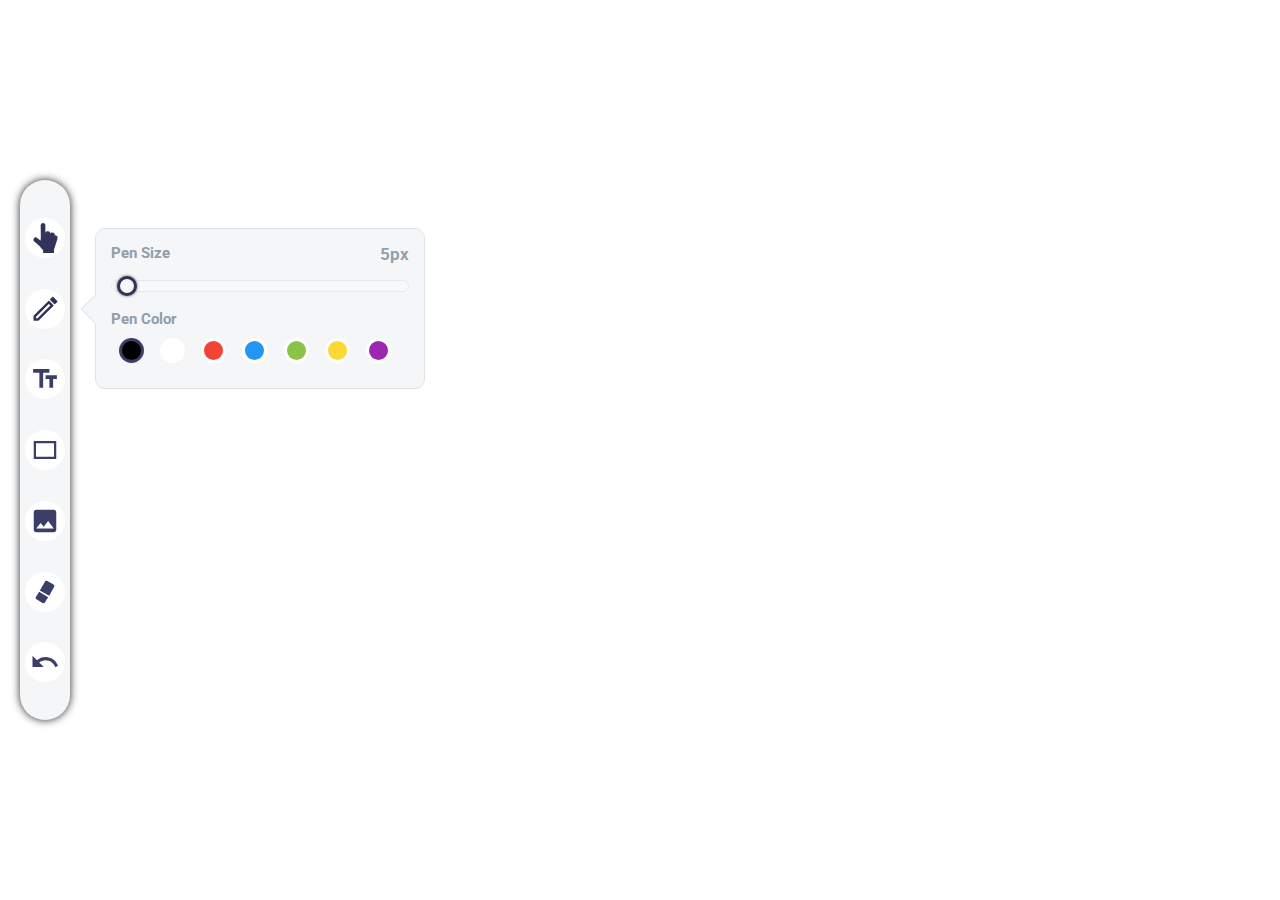
==== html/app.html @ d3e67ced "Still making the app" ====
<!DOCTYPE html>
<html lang="en">

<head>
      <meta charset="UTF-8">
      <meta http-equiv="X-UA-Compatible" content="IE=edge">
      <meta name="viewport" content="width=device-width, initial-scale=1.0">
      <link rel="shortcut icon" href="../resource/logo.ico" type="image/x-icon">
      <link rel="stylesheet" href="../css/app.css">
      <title>My Board</title>
</head>

<body>
      <div class="toolbar">
            <div class="pointer" data-name="pointer">
                  <div class="img"></div>
                  <span class="placeholder">pointer</span>
            </div>
            <div class="pen" data-name="pen">
                  <div class="img"></div>
                  <span class="placeholder">pen</span>
                  <div class="option">
                        <div class="size">
                              <div>
                                    <h2>Pen Size</h2>
                                    <span id="value">5px</span>
                              </div>
                              <input type="range" value="4" id="size" min="4" max="30">
                        </div>
                        <div class="color">
                              <h2>Pen Color</h2>
                              <div>
                                    <span id="black" class="slected"></span>
                                    <span id="white"></span>
                                    <span id="red"></span>
                                    <span id="blue"></span>
                                    <span id="green"></span>
                                    <span id="yellow"></span>
                                    <span id="purple"></span>
                              </div>
                        </div>
                  </div>
            </div>
            <div class="text" data-name="text">
                  <div class="img"></div>
                  <span class="placeholder">text</span>
                  <!-- <div class="option">
                        <div class="size">
                              <h2>Text Size</h2>
                              <span id="value">5px</span>
                              <input type="range" value="1" id="size">
                        </div>
                        <div class="color">
                              <h2>Text Color</h2>
                              <span id="red"></span>
                              <span id="blue"></span>
                              <span id="green"></span>
                              <span id="yellow"></span>
                              <span id="purple"></span>
                              <span id="white"></span>
                              <span id="black"></span>
                        </div>
                  </div> -->
            </div>
            <div class="shapes" data-name="shapes">
                  <div class="img"></div>
                  <span class="placeholder">shapes</span>
            </div>
            <div class="image" data-name="image">
                  <div class="img"></div>
                  <span class="placeholder">image</span>
            </div>
            <div class="eraser" data-name="eraser">
                  <div class="img"></div>
                  <span class="placeholder">eraser</span>
                  <!-- <div class="option">
                        <div class="size">
                              <h2>Eraser Size</h2>
                              <span id="value">5px</span>
                              <input type="range" value="1" id="size">
                        </div>
                        <div class="clear">Clear Page</div>
                  </div> -->
            </div>
            <div class="undo" data-name="undo">
                  <div class="img"></div>
                  <span class="placeholder">undo</span>
            </div>
      </div>
      <div class="container">
            <div class="cvs-bg"></div>
            <canvas></canvas>
      </div>
      <script src="../script/app.js"></script>
</body>

</html>
---- css/app.css ----
@import url('https://fonts.googleapis.com/css2?family=Poppins:wght@200;300;400;500;600;700&family=Roboto:wght@300;400;500;600&display=swap');

* {
      margin: 0%;
      padding: 0%;
      box-sizing: border-box;
      font-family: 'Roboto', sans-serif;
      transition: 0.25s ease-in-out;
      user-select: none;
}

body {
      height: 100vh;
      width: 100vw;
}

div.container {
      position: absolute;
      top: 0;
      left: 0;
}

canvas,
div.cvs-bg {
      position: absolute;
      top: 0;
      left: 0;
}

div.toolbar {
      position: absolute;
      z-index: 100;
      height: 60vh;
      margin: 20vh 20px;
      border-radius: 50px;
      padding: 10px 5px;
      display: flex;
      flex-direction: column;
      justify-content: space-evenly;
      box-shadow: 0px 0px 9px 0px #282828;
      background: #f4f6f8;
}

div.toolbar>div {
      width: 40px;
      height: 40px;
      background: #ffffff;
      border-radius: 50px;
      margin: 3px 0px;
      cursor: pointer;
      display: flex;
      justify-content: center;
      align-items: center;
}

div.toolbar>div:hover {
      background: #3b3e66;
}

div.toolbar>div>div.img {
      background-size: contain;
      background-repeat: no-repeat;
      background-position: center;
      height: 30px;
      width: 30px;
}

div.pointer div.img {
      background: url(../resource/app/blue/pointer.svg);
}

div.pen div.img {
      background: url(../resource/app/blue/pen.svg);
}

div.text div.img {
      background: url(../resource/app/blue/text.svg);
}

div.shapes div.img {
      background: url(../resource/app/blue/shapes.svg);
}

div.image div.img {
      background: url(../resource/app/blue/image.svg);
}

div.eraser div.img {
      background: url(../resource/app/blue/eraser.svg);
}

div.undo div.img {
      background: url(../resource/app/blue/undo.svg);
}

div.pointer>span.placeholder,
div.pen>span.placeholder,
div.text>span.placeholder,
div.shapes>span.placeholder,
div.image>span.placeholder,
div.eraser>span.placeholder,
div.undo>span.placeholder {
      position: absolute;
      left: 150%;
      background: #555555;
      padding: 5px;
      border-radius: 3px;
      color: #ffffff;
      text-transform: capitalize;
      visibility: hidden;
}

div.option {
      position: absolute;
      left: 150%;
      background: #f4f6f8;
      padding: 15px;
      border-radius: 10px;
      color: #919eab;
      font-weight: 500;
      text-transform: capitalize;
      font-size: 17px;
      border: 0.5px solid #dfe3e6;
      width: 330px;
      cursor: default;
}

div.option::after {
      content: '';
      transform: translate(-53%, -50%) rotate(45deg);
      position: absolute;
      height: 20px;
      width: 20px;
      background: #f4f6f8;
      top: 50%;
      left: 0;
      border: 0.5px solid #dfe3e6;
      border-top: 0px;
      border-right: 0px;
}

div.option h2 {
      font-size: 15px;
      display: inline-block;
}

div.option span#value {
      font-weight: 600;
}

div.size>div:not(div.color) {
      display: flex;
      justify-content: space-between;
}

div.size input {
      width: 100%;
      cursor: pointer;
      appearance: none;
      border-radius: 50px;
      background: #f8f9fa;
      border: 1px solid #e7e8ea;
      padding: 5px;
      height: 11px;
      margin: 16px 0px;
}

div.size input::-webkit-slider-thumb {
      -webkit-appearance: none;
      background: #f4f6f8;
      height: 20px;
      width: 20px;
      border-radius: 20px;
      border: 3px solid #32325d;
      box-shadow: 0px 0px 3px 0px #555555;
}

div.color div {
      margin: 5px;
      margin-left: 0px;
      padding: 5px;
      padding-left: 0px;
      display: flex;
      justify-content: space-around;
}

div.color span {
      height: 25px;
      width: 25px;
      border: 3px solid #ffffff;
      border-radius: 50px;
      cursor: pointer;
}

div.color span:hover {
      border: 3px solid #3b3e664f;
}

div.color span.slected {
      border: 3px solid #3b3e66;
}
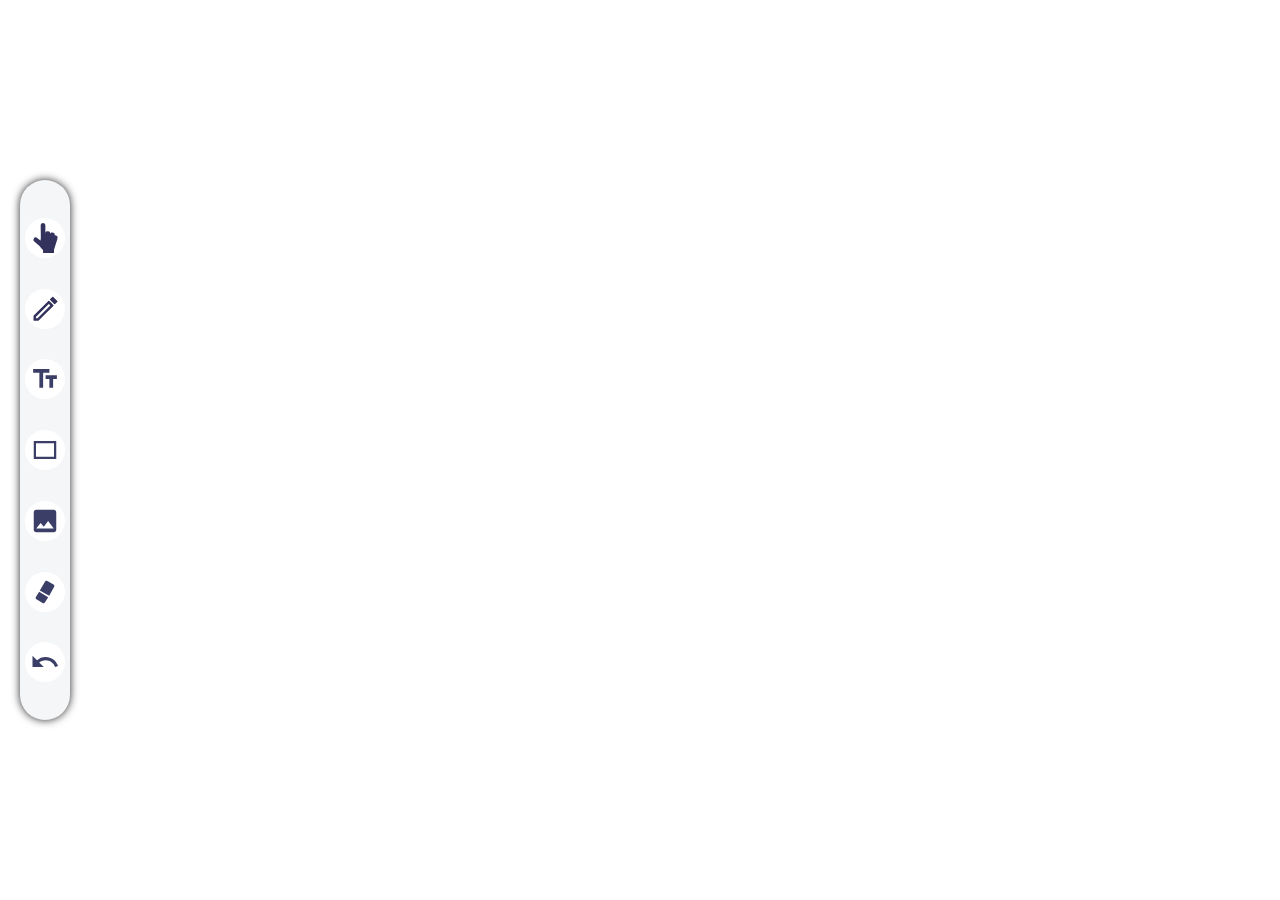
==== commit 352095fe: "now change colour while using pen" ====
--- a/html/app.html
+++ b/html/app.html
@@ -30,10 +30,10 @@
                         <div class="color">
                               <h2>Pen Color</h2>
                               <div>
-                                    <span id="black" class="slected"></span>
+                                    <span id="black"></span>
                                     <span id="white"></span>
                                     <span id="red"></span>
-                                    <span id="blue"></span>
+                                    <span id="blue" class="slected"></span>
                                     <span id="green"></span>
                                     <span id="yellow"></span>
                                     <span id="purple"></span>
@@ -44,23 +44,27 @@
             <div class="text" data-name="text">
                   <div class="img"></div>
                   <span class="placeholder">text</span>
-                  <!-- <div class="option">
+                  <div class="option">
                         <div class="size">
-                              <h2>Text Size</h2>
-                              <span id="value">5px</span>
-                              <input type="range" value="1" id="size">
+                              <div>
+                                    <h2>Text Size</h2>
+                                    <span id="value">5px</span>
+                              </div>
+                              <input type="range" value="4" id="size" min="4" max="30">
                         </div>
                         <div class="color">
                               <h2>Text Color</h2>
-                              <span id="red"></span>
-                              <span id="blue"></span>
-                              <span id="green"></span>
-                              <span id="yellow"></span>
-                              <span id="purple"></span>
-                              <span id="white"></span>
-                              <span id="black"></span>
+                              <div>
+                                    <span id="black"></span>
+                                    <span id="white"></span>
+                                    <span id="red"></span>
+                                    <span id="blue" class="slected"></span>
+                                    <span id="green"></span>
+                                    <span id="yellow"></span>
+                                    <span id="purple"></span>
+                              </div>
                         </div>
-                  </div> -->
+                  </div>
             </div>
             <div class="shapes" data-name="shapes">
                   <div class="img"></div>
@@ -73,14 +77,16 @@
             <div class="eraser" data-name="eraser">
                   <div class="img"></div>
                   <span class="placeholder">eraser</span>
-                  <!-- <div class="option">
+                  <div class="option">
                         <div class="size">
-                              <h2>Eraser Size</h2>
-                              <span id="value">5px</span>
-                              <input type="range" value="1" id="size">
+                              <div>
+                                    <h2>Eraser Size</h2>
+                                    <span id="value">5px</span>
+                              </div>
+                              <input type="range" value="4" id="size" min="4" max="30">
                         </div>
                         <div class="clear">Clear Page</div>
-                  </div> -->
+                  </div>
             </div>
             <div class="undo" data-name="undo">
                   <div class="img"></div>
--- a/css/app.css
+++ b/css/app.css
@@ -123,6 +123,7 @@
       border: 0.5px solid #dfe3e6;
       width: 330px;
       cursor: default;
+      display: none;
 }
 
 div.option::after {
@@ -194,8 +195,30 @@
 
 div.color span:hover {
       border: 3px solid #3b3e664f;
+      transform: scale(1.2);
 }
 
 div.color span.slected {
       border: 3px solid #3b3e66;
+}
+
+div.option div.clear {
+      padding: 11px;
+      margin: 10px;
+      width: fit-content;
+      background: #1eb270;
+      color: #ffffff;
+      font-weight: 400;
+      font-size: 16px;
+      border-radius: 8px;
+}
+
+div.option div.clear:hover {
+      opacity: 0.85;
+      cursor: pointer;
+}
+
+div.option div.clear:active {
+      opacity: 0.85;
+      transform: scale(1.1);
 }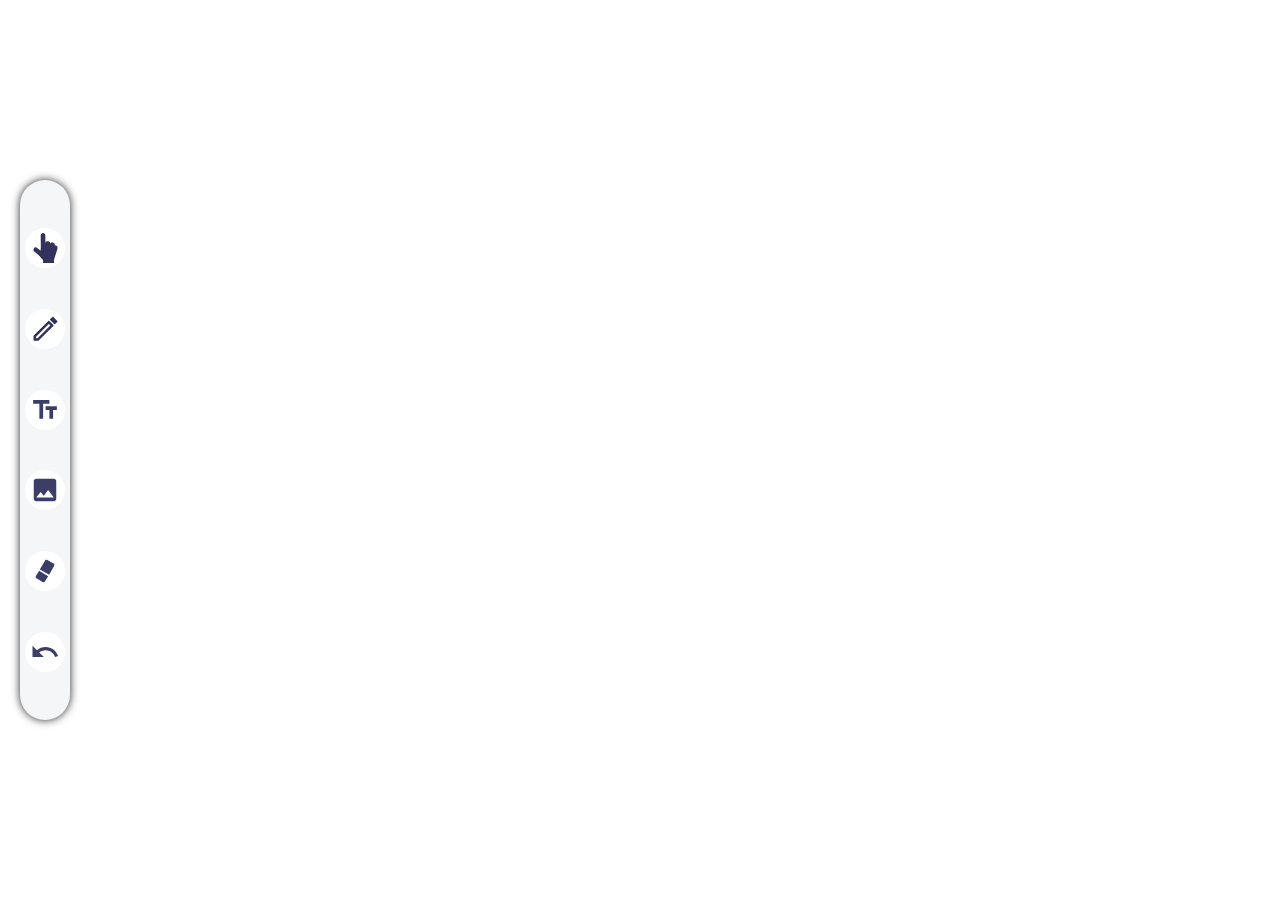
==== commit a2eadaa2: "Made working of eraser and pen can change size'" ====
--- a/html/app.html
+++ b/html/app.html
@@ -23,7 +23,7 @@
                         <div class="size">
                               <div>
                                     <h2>Pen Size</h2>
-                                    <span id="value">5px</span>
+                                    <span id="value">4px</span>
                               </div>
                               <input type="range" value="4" id="size" min="4" max="30">
                         </div>
@@ -48,7 +48,7 @@
                         <div class="size">
                               <div>
                                     <h2>Text Size</h2>
-                                    <span id="value">5px</span>
+                                    <span id="value">4px</span>
                               </div>
                               <input type="range" value="4" id="size" min="4" max="30">
                         </div>
@@ -66,10 +66,6 @@
                         </div>
                   </div>
             </div>
-            <div class="shapes" data-name="shapes">
-                  <div class="img"></div>
-                  <span class="placeholder">shapes</span>
-            </div>
             <div class="image" data-name="image">
                   <div class="img"></div>
                   <span class="placeholder">image</span>
@@ -81,9 +77,9 @@
                         <div class="size">
                               <div>
                                     <h2>Eraser Size</h2>
-                                    <span id="value">5px</span>
+                                    <span id="value">10px</span>
                               </div>
-                              <input type="range" value="4" id="size" min="4" max="30">
+                              <input type="range" value="10" id="size" min="10" max="40">
                         </div>
                         <div class="clear">Clear Page</div>
                   </div>
@@ -96,6 +92,7 @@
       <div class="container">
             <div class="cvs-bg"></div>
             <canvas></canvas>
+            <div class="erase"></div>
       </div>
       <script src="../script/app.js"></script>
 </body>
--- a/css/app.css
+++ b/css/app.css
@@ -12,10 +12,12 @@
 body {
       height: 100vh;
       width: 100vw;
+      overflow: hidden;
+      -webkit-overflow-scrolling: none;
 }
 
 div.container {
-      position: absolute;
+      position: relative;
       top: 0;
       left: 0;
 }
@@ -25,6 +27,19 @@
       position: absolute;
       top: 0;
       left: 0;
+      z-index: 2;
+}
+
+div.container div.erase {
+      position: absolute;
+      top: 0;
+      left: 0;
+      background: #ffffff;
+      border: 1px solid #000000;
+      height: 10px;
+      width: 10px;
+      display: none;
+      transition: 0s top linear, 0s left linear;
 }
 
 div.toolbar {
@@ -77,10 +92,6 @@
       background: url(../resource/app/blue/text.svg);
 }
 
-div.shapes div.img {
-      background: url(../resource/app/blue/shapes.svg);
-}
-
 div.image div.img {
       background: url(../resource/app/blue/image.svg);
 }
@@ -96,7 +107,6 @@
 div.pointer>span.placeholder,
 div.pen>span.placeholder,
 div.text>span.placeholder,
-div.shapes>span.placeholder,
 div.image>span.placeholder,
 div.eraser>span.placeholder,
 div.undo>span.placeholder {
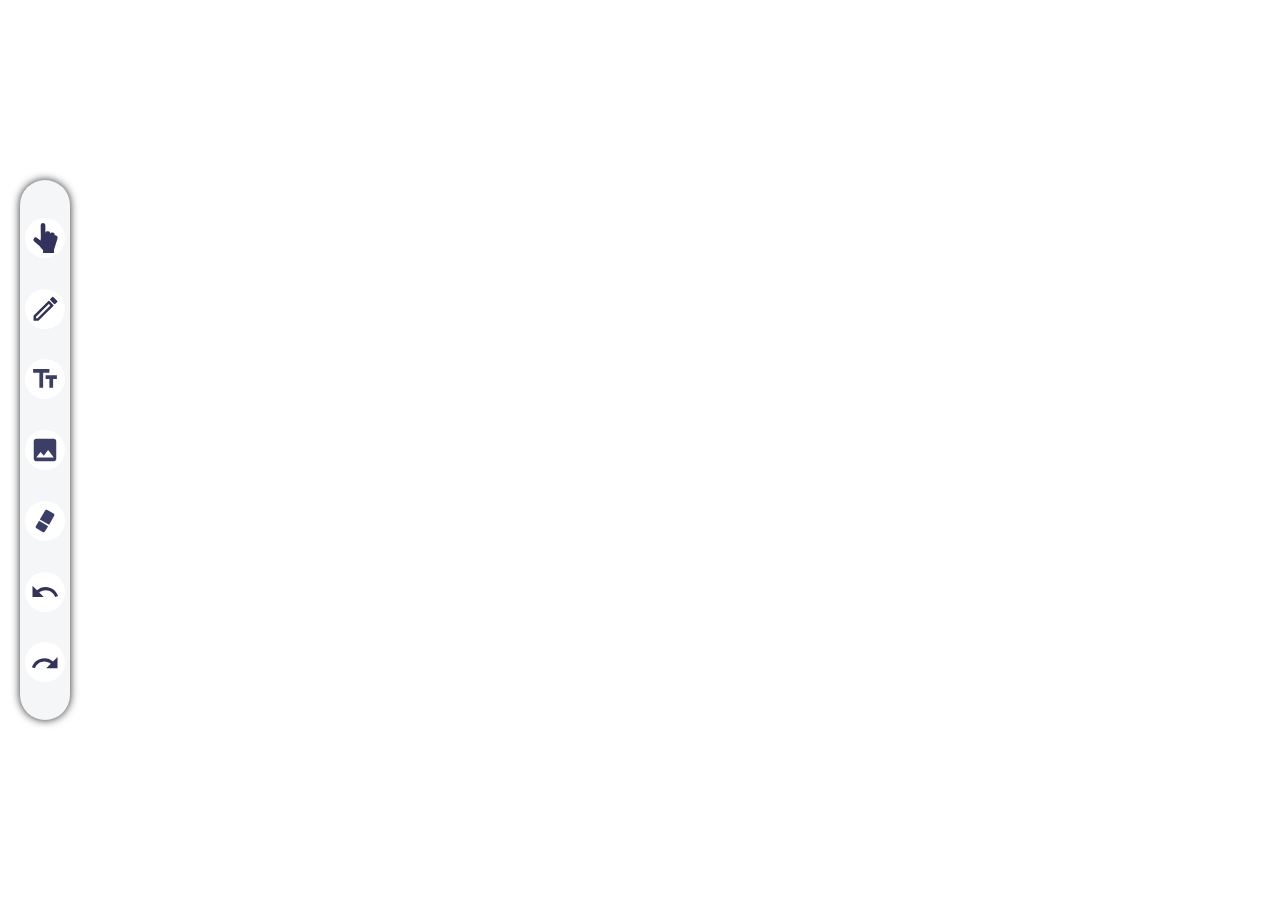
==== commit 612052c1: "Now you can undo and redo" ====
--- a/html/app.html
+++ b/html/app.html
@@ -62,6 +62,7 @@
                                     <span id="green"></span>
                                     <span id="yellow"></span>
                                     <span id="purple"></span>
+                                    <input type="color" name="" id="">
                               </div>
                         </div>
                   </div>
@@ -88,6 +89,10 @@
                   <div class="img"></div>
                   <span class="placeholder">undo</span>
             </div>
+            <div class="redo" data-name="redo">
+                  <div class="img"></div>
+                  <span class="placeholder">redo</span>
+            </div>
       </div>
       <div class="container">
             <div class="cvs-bg"></div>
--- a/css/app.css
+++ b/css/app.css
@@ -104,12 +104,17 @@
       background: url(../resource/app/blue/undo.svg);
 }
 
+div.redo div.img {
+      background: url(../resource/app/blue/redo.svg);
+}
+
 div.pointer>span.placeholder,
 div.pen>span.placeholder,
 div.text>span.placeholder,
 div.image>span.placeholder,
 div.eraser>span.placeholder,
-div.undo>span.placeholder {
+div.undo>span.placeholder,
+div.redo>span.placeholder {
       position: absolute;
       left: 150%;
       background: #555555;
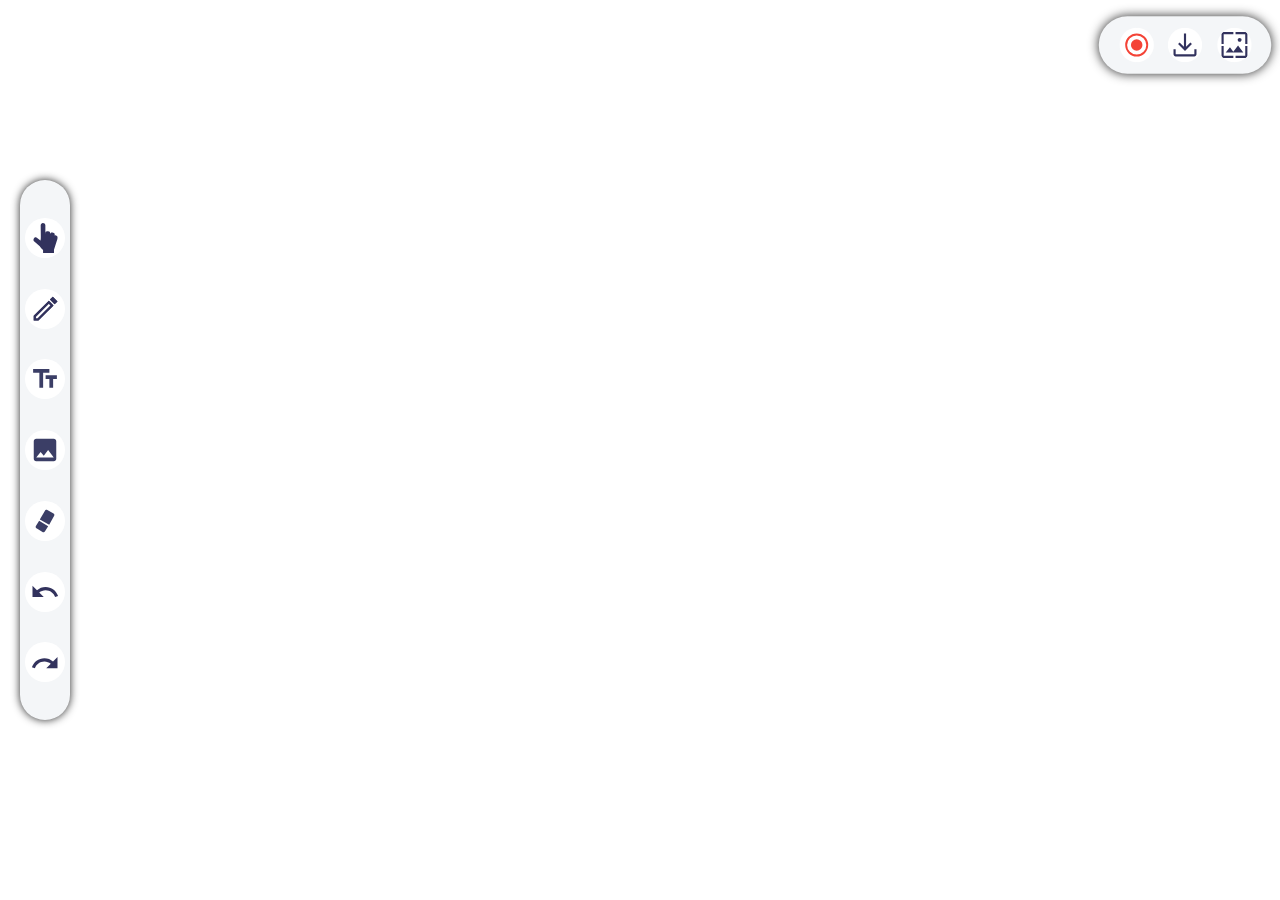
==== commit 6cca451f: "Now you can download the canvas as an image video recording is stil not completed" ====
--- a/html/app.html
+++ b/html/app.html
@@ -94,10 +94,46 @@
                   <span class="placeholder">redo</span>
             </div>
       </div>
+      <div class="other-tool">
+            <div class="record"></div>
+            <div class="down-img"></div>
+            <div class="bg"></div>
+      </div>
+      <div class="download-content-img">
+            <div class="close">
+                  <span></span>
+                  <span></span>
+            </div>
+            <img src>
+            <div class="dow-opt">
+                  <span class="download">Download</span>
+                  <div class="select">
+                        <div class="selected">
+                              <span>png</span>
+                              <div class="expand"></div>
+                        </div>
+                        <div class="option-img">
+                              <span>png</span>
+                              <span>jpg</span>
+                              <span>jpeg</span>
+                              <span>webp</span>
+                        </div>
+                  </div>
+            </div>
+      </div>
+      <div class="download-content-video">
+            <div class="close">
+                  <span></span>
+                  <span></span>
+            </div>
+            <video src controls></video>
+            <span class="download">Download</span>
+      </div>
       <div class="container">
             <div class="cvs-bg"></div>
             <canvas></canvas>
             <div class="erase"></div>
+            <div class="pointer"></div>
       </div>
       <script src="../script/app.js"></script>
 </body>
--- a/css/app.css
+++ b/css/app.css
@@ -236,4 +236,208 @@
 div.option div.clear:active {
       opacity: 0.85;
       transform: scale(1.1);
+}
+
+div.other-tool {
+      position: absolute;
+      z-index: 100;
+      width: 150px;
+      margin: 20px 0px;
+      border-radius: 50px;
+      padding: 10px 5px;
+      display: flex;
+      justify-content: space-evenly;
+      align-items: center;
+      box-shadow: 0px 0px 9px 0px #282828;
+      background: #f4f6f8;
+      right: 20px;
+      transform: scale(1.15);
+}
+
+div.other-tool div {
+      position: relative;
+      height: 30px;
+      width: 30px;
+      background: #ffffff;
+      background-size: contain;
+      background-repeat: no-repeat;
+      background-position: center;
+      border-radius: 15px;
+      cursor: pointer;
+}
+
+div.other-tool div.record {
+      background-image: url(../resource/app/norm/rec.svg);
+}
+
+div.other-tool div.down-img {
+      background-image: url(../resource/app/norm/download.svg);
+}
+
+div.other-tool div.bg {
+      background-image: url(../resource/app/norm/bg.svg);
+}
+
+div.other-tool div::after {
+      content: '';
+      position: absolute;
+      height: 0%;
+      width: 0%;
+      top: 50%;
+      left: 50%;
+      transform: translate(-50%, -50%);
+      border-radius: 50px;
+      transition: 0.25s linear;
+}
+
+div.other-tool div:active::after {
+      height: 100%;
+      width: 100%;
+      background: #c2c2c238;
+}
+
+div.download-content-img,
+div.download-content-video {
+      height: 80vh;
+      width: 80vw;
+      position: absolute;
+      top: 50%;
+      left: 50%;
+      transform: translate(-50%, -50%);
+      padding: 25px;
+      border-radius: 10px;
+      background: #efefef;
+      z-index: 100;
+      box-shadow: 0px 0px 20px 0px #282828;
+      display: flex;
+      justify-content: space-around;
+      align-items: center;
+      flex-wrap: wrap;
+      display: none;
+}
+
+div.download-content-img img,
+video {
+      width: 90%;
+      height: 80%;
+      margin: 0% 10%;
+}
+
+div.close {
+      height: 40px;
+      width: 40px;
+      position: relative;
+      right: -47%;
+      margin: 0px 0px 8px 0px;
+      cursor: pointer;
+}
+
+div.close span {
+      position: absolute;
+      width: 100%;
+      height: 3.5px;
+      background: #ffffff;
+}
+
+div.close span:nth-child(1) {
+      transform: rotate(45deg);
+}
+
+div.close span:nth-child(2) {
+      transform: rotate(-45deg);
+}
+
+div.close:hover span:nth-child(1) {
+      transform: rotate(-45deg);
+}
+
+div.close:hover span:nth-child(2) {
+      transform: rotate(45deg);
+}
+
+div.close:hover span {
+      background: #f44336;
+}
+
+div.close:active {
+      transform: scale(0.95);
+}
+
+div.dow-opt {
+      width: 100%;
+      display: flex;
+      justify-content: space-around;
+      align-items: center;
+}
+
+div.dow-opt>span,
+div.download-content-video>span {
+      padding: 15px;
+      border-radius: 8px;
+      background: #2196f3;
+      color: #ffffff;
+      cursor: pointer;
+}
+
+div.dow-opt>span:hover,
+div.download-content-video>span:hover {
+      background: #54a8ed;
+}
+
+div.dow-opt>span:active,
+div.download-content-video>span:active {
+      transform: scale(0.95);
+}
+
+div.download-content-img div.select {
+      cursor: pointer;
+      transform: translateY(-50%);
+      text-transform: capitalize;
+}
+
+div.download-content-img div.selected {
+      background: #2196f3;
+      color: #ffffff;
+      font-weight: 500;
+      padding: 5px;
+      border-radius: 2px;
+      display: flex;
+      justify-content: space-between;
+      position: relative;
+      width: 120px;
+}
+
+div.selected:hover {
+      background: #4c9ee1 !important;
+}
+
+div.select div.expand {
+      background-image: url(../resource/app/norm/expand.svg);
+      background-size: contain;
+      background-repeat: no-repeat;
+      background-position: center;
+      padding: 10px;
+      transition: 0.35s linear;
+}
+
+div.expand.open {
+      transform: rotateX(180deg);
+}
+
+div.select div.option-img {
+      display: flex;
+      flex-wrap: wrap;
+      position: absolute;
+      width: 120px;
+      visibility: hidden;
+}
+
+div.option-img span {
+      width: 100%;
+      background: #03A9F4;
+      color: #ffffff;
+      display: flex;
+      height: 28px;
+      align-items: center;
+      padding: 7px;
 }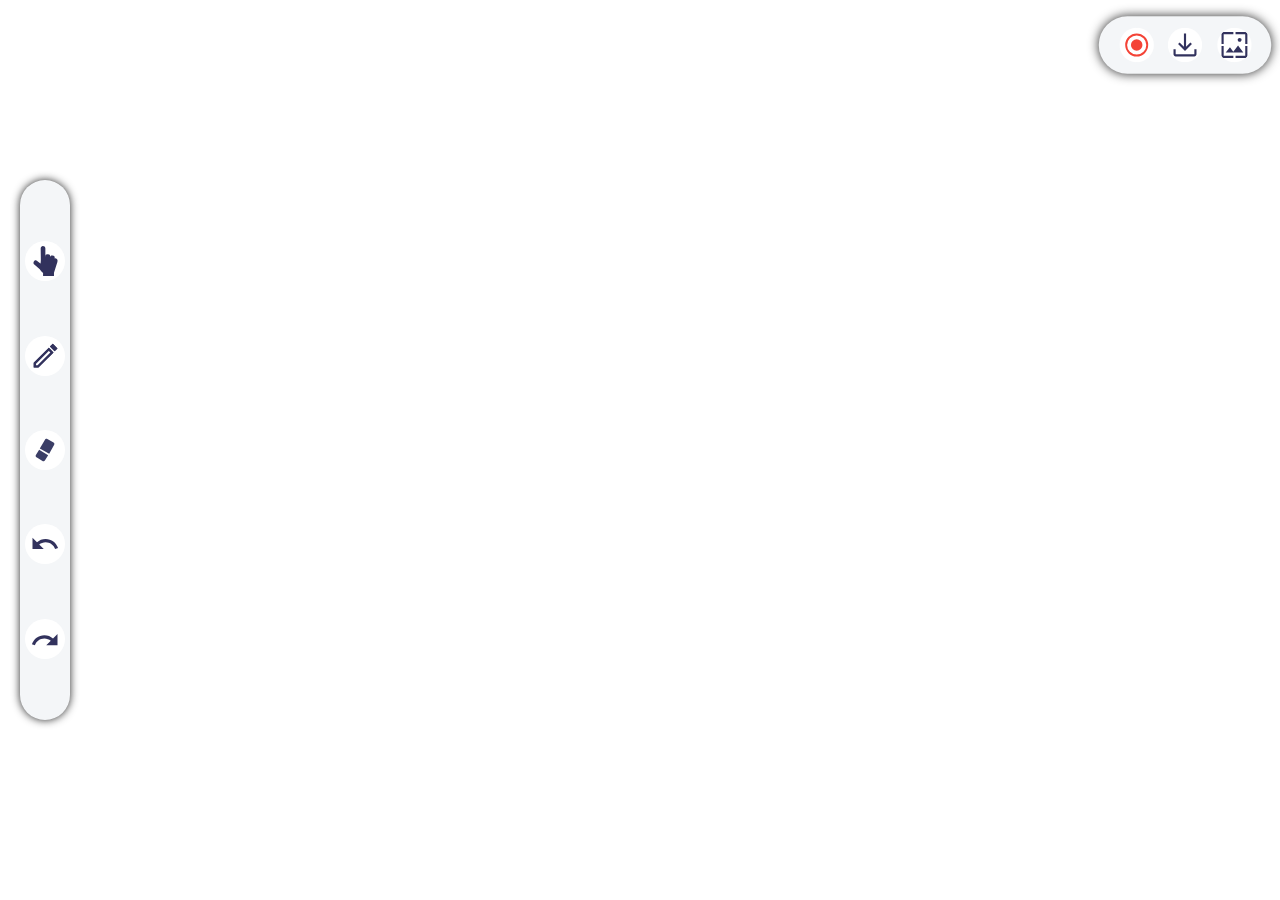
==== commit ef79c5f5: "Now You can record too" ====
--- a/html/app.html
+++ b/html/app.html
@@ -41,36 +41,6 @@
                         </div>
                   </div>
             </div>
-            <div class="text" data-name="text">
-                  <div class="img"></div>
-                  <span class="placeholder">text</span>
-                  <div class="option">
-                        <div class="size">
-                              <div>
-                                    <h2>Text Size</h2>
-                                    <span id="value">4px</span>
-                              </div>
-                              <input type="range" value="4" id="size" min="4" max="30">
-                        </div>
-                        <div class="color">
-                              <h2>Text Color</h2>
-                              <div>
-                                    <span id="black"></span>
-                                    <span id="white"></span>
-                                    <span id="red"></span>
-                                    <span id="blue" class="slected"></span>
-                                    <span id="green"></span>
-                                    <span id="yellow"></span>
-                                    <span id="purple"></span>
-                                    <input type="color" name="" id="">
-                              </div>
-                        </div>
-                  </div>
-            </div>
-            <div class="image" data-name="image">
-                  <div class="img"></div>
-                  <span class="placeholder">image</span>
-            </div>
             <div class="eraser" data-name="eraser">
                   <div class="img"></div>
                   <span class="placeholder">eraser</span>
@@ -129,6 +99,208 @@
             <video src controls></video>
             <span class="download">Download</span>
       </div>
+      <div class="background">
+            <div class="close">
+                  <span></span>
+                  <span></span>
+            </div>
+            <div>
+                  <div class="bg1">
+                        <span class="circle-grp">
+                              <span class="circle"></span>
+                              <span class="circle"></span>
+                              <span class="circle"></span>
+                              <span class="circle"></span>
+                              <span class="circle"></span>
+                              <span class="circle"></span>
+                              <span class="circle"></span>
+                              <span class="circle"></span>
+                        </span>
+                        <span class="circle-grp">
+                              <span class="circle"></span>
+                              <span class="circle"></span>
+                              <span class="circle"></span>
+                              <span class="circle"></span>
+                              <span class="circle"></span>
+                              <span class="circle"></span>
+                              <span class="circle"></span>
+                              <span class="circle"></span>
+                        </span>
+                        <span class="circle-grp">
+                              <span class="circle"></span>
+                              <span class="circle"></span>
+                              <span class="circle"></span>
+                              <span class="circle"></span>
+                              <span class="circle"></span>
+                              <span class="circle"></span>
+                              <span class="circle"></span>
+                              <span class="circle"></span>
+                        </span>
+                        <span class="circle-grp">
+                              <span class="circle"></span>
+                              <span class="circle"></span>
+                              <span class="circle"></span>
+                              <span class="circle"></span>
+                              <span class="circle"></span>
+                              <span class="circle"></span>
+                              <span class="circle"></span>
+                              <span class="circle"></span>
+                        </span>
+                        <span class="circle-grp">
+                              <span class="circle"></span>
+                              <span class="circle"></span>
+                              <span class="circle"></span>
+                              <span class="circle"></span>
+                              <span class="circle"></span>
+                              <span class="circle"></span>
+                              <span class="circle"></span>
+                              <span class="circle"></span>
+                        </span>
+                        <span class="circle-grp">
+                              <span class="circle"></span>
+                              <span class="circle"></span>
+                              <span class="circle"></span>
+                              <span class="circle"></span>
+                              <span class="circle"></span>
+                              <span class="circle"></span>
+                              <span class="circle"></span>
+                              <span class="circle"></span>
+                        </span>
+                  </div>
+                  <div class="bg2">
+                        <span class="square-grp">
+                              <span class="square"></span>
+                              <span class="square"></span>
+                              <span class="square"></span>
+                              <span class="square"></span>
+                              <span class="square"></span>
+                              <span class="square"></span>
+                              <span class="square"></span>
+                              <span class="square"></span>
+                        </span>
+                        <span class="square-grp">
+                              <span class="square"></span>
+                              <span class="square"></span>
+                              <span class="square"></span>
+                              <span class="square"></span>
+                              <span class="square"></span>
+                              <span class="square"></span>
+                              <span class="square"></span>
+                              <span class="square"></span>
+                        </span>
+                        <span class="square-grp">
+                              <span class="square"></span>
+                              <span class="square"></span>
+                              <span class="square"></span>
+                              <span class="square"></span>
+                              <span class="square"></span>
+                              <span class="square"></span>
+                              <span class="square"></span>
+                              <span class="square"></span>
+                        </span>
+                        <span class="square-grp">
+                              <span class="square"></span>
+                              <span class="square"></span>
+                              <span class="square"></span>
+                              <span class="square"></span>
+                              <span class="square"></span>
+                              <span class="square"></span>
+                              <span class="square"></span>
+                              <span class="square"></span>
+                        </span>
+                        <span class="square-grp">
+                              <span class="square"></span>
+                              <span class="square"></span>
+                              <span class="square"></span>
+                              <span class="square"></span>
+                              <span class="square"></span>
+                              <span class="square"></span>
+                              <span class="square"></span>
+                              <span class="square"></span>
+                        </span>
+                        <span class="square-grp">
+                              <span class="square"></span>
+                              <span class="square"></span>
+                              <span class="square"></span>
+                              <span class="square"></span>
+                              <span class="square"></span>
+                              <span class="square"></span>
+                              <span class="square"></span>
+                              <span class="square"></span>
+                        </span>
+                  </div>
+                  <div class="bg3">
+                        <span class="line-grp">
+                              <span class="line"></span>
+                              <span class="line"></span>
+                              <span class="line"></span>
+                              <span class="line"></span>
+                              <span class="line"></span>
+                              <span class="line"></span>
+                              <span class="line"></span>
+                              <span class="line"></span>
+                        </span>
+                        <span class="line-grp">
+                              <span class="line"></span>
+                              <span class="line"></span>
+                              <span class="line"></span>
+                              <span class="line"></span>
+                              <span class="line"></span>
+                              <span class="line"></span>
+                              <span class="line"></span>
+                              <span class="line"></span>
+                        </span>
+                        <span class="line-grp">
+                              <span class="line"></span>
+                              <span class="line"></span>
+                              <span class="line"></span>
+                              <span class="line"></span>
+                              <span class="line"></span>
+                              <span class="line"></span>
+                              <span class="line"></span>
+                              <span class="line"></span>
+                        </span>
+                        <span class="line-grp">
+                              <span class="line"></span>
+                              <span class="line"></span>
+                              <span class="line"></span>
+                              <span class="line"></span>
+                              <span class="line"></span>
+                              <span class="line"></span>
+                              <span class="line"></span>
+                              <span class="line"></span>
+                        </span>
+                        <span class="line-grp">
+                              <span class="line"></span>
+                              <span class="line"></span>
+                              <span class="line"></span>
+                              <span class="line"></span>
+                              <span class="line"></span>
+                              <span class="line"></span>
+                              <span class="line"></span>
+                              <span class="line"></span>
+                        </span>
+                        <span class="line-grp">
+                              <span class="line"></span>
+                              <span class="line"></span>
+                              <span class="line"></span>
+                              <span class="line"></span>
+                              <span class="line"></span>
+                              <span class="line"></span>
+                              <span class="line"></span>
+                              <span class="line"></span>
+                        </span>
+                  </div>
+                  <div class="bg4">
+                  </div>
+            </div>
+            <div class="desc">
+                  <span>Circles</span>
+                  <span>Grid</span>
+                  <span>Lines</span>
+                  <span>Plain</span>
+            </div>
+      </div>
       <div class="container">
             <div class="cvs-bg"></div>
             <canvas></canvas>
--- a/css/app.css
+++ b/css/app.css
@@ -14,6 +14,10 @@
       width: 100vw;
       overflow: hidden;
       -webkit-overflow-scrolling: none;
+}
+
+a {
+      display: none;
 }
 
 div.container {
@@ -54,6 +58,11 @@
       justify-content: space-evenly;
       box-shadow: 0px 0px 9px 0px #282828;
       background: #f4f6f8;
+      transition: 0.1s linear;
+}
+
+div.toolbar.rec {
+      transform: translateX(-150%);
 }
 
 div.toolbar>div {
@@ -252,6 +261,11 @@
       background: #f4f6f8;
       right: 20px;
       transform: scale(1.15);
+      transition: 0.1s linear;
+}
+
+div.other-tool.rec {
+      transform: translateY(-150%);
 }
 
 div.other-tool div {
@@ -297,7 +311,8 @@
 }
 
 div.download-content-img,
-div.download-content-video {
+div.download-content-video,
+div.background {
       height: 80vh;
       width: 80vw;
       position: absolute;
@@ -440,4 +455,93 @@
       height: 28px;
       align-items: center;
       padding: 7px;
-}+}
+
+div.background {
+      height: fit-content;
+      width: fit-content;
+}
+
+div.background div:nth-child(2),
+div.background div.desc {
+      display: flex;
+      justify-content: space-around;
+      align-items: center;
+      flex-wrap: wrap;
+      width: 100%;
+}
+
+div.background div.desc {
+      position: relative;
+      top: -22px;
+}
+
+div.background div:nth-child(2) div {
+      background: #ffffff;
+      border-radius: 50px;
+      height: 90px;
+      width: 90px;
+      cursor: pointer;
+      overflow: hidden;
+}
+
+div.background div:nth-child(2) div:hover {
+      transform: scale(1.1);
+}
+
+div.desc span {
+      width: 70px;
+      padding: 7px;
+      text-align: center;
+      background: #ffffff;
+      border-radius: 7px;
+      cursor: pointer;
+}
+
+span.circle-grp {
+      width: 100%;
+      display: flex;
+      justify-content: space-evenly;
+      align-items: center;
+      margin: 5px 0px;
+}
+
+span.circle {
+      height: 5px;
+      width: 5px;
+      background: #919eab;
+      border-radius: 10px;
+}
+
+span.square-grp {
+      width: 100%;
+      display: flex;
+      justify-content: space-evenly;
+      align-items: center;
+}
+
+span.square {
+      height: 15px;
+      width: 15px;
+      border-bottom: 2px solid #919eab;
+      border-left: 2px solid #919eab;
+}
+
+span.line-grp {
+      width: 100%;
+      display: flex;
+      justify-content: space-evenly;
+      align-items: center;
+}
+
+span.line {
+      height: 15px;
+      width: 15px;
+      border-bottom: 2px solid #919eab;
+}
+
+/* remove it */
+
+/* div.background {
+      display: flex;
+} */